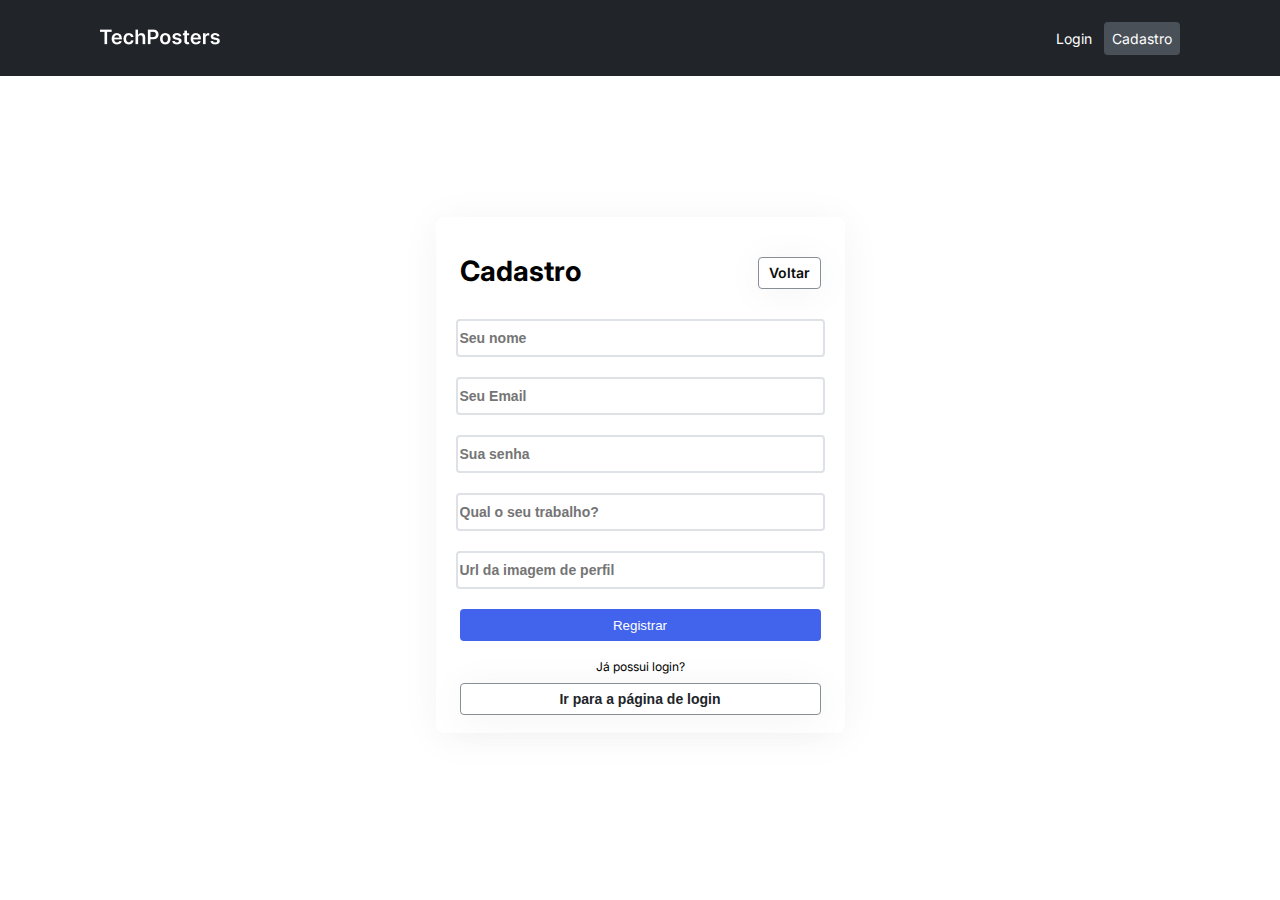
==== src/pages/cadastro.html @ e6daaa7c "Atividade Entregue" ====
<!DOCTYPE html>
<html lang="en">

<head>
    <meta charset="UTF-8">
    <meta http-equiv="X-UA-Compatible" content="IE=edge">
    <meta name="viewport" content="width=device-width, initial-scale=1.0">
    <title>Rede Social</title>
    <link rel="stylesheet" href="../styles/reset.css">
    <link rel="stylesheet" href="../styles/Cadastro.css">
</head>

<body>
    <header>
        <div class="logo"><img src="../assets/TechPosters.png" alt=""></div>
        <div class="container-right">
            <a href="">Login</a>
            <a class="header-active" href="">Cadastro</a>
        </div>
    </header>
    <main>
        <div class="cadastro-container">
            <div class="cadastro-header">
                <h2>Cadastro</h2>
                <a href="">Voltar</a>
            </div>
            <form class="cadastro-form" action="">
                <input type="text" placeholder="Seu nome" required class="Cadastro-nome">
                <input type="email" placeholder="Seu Email" required class="Cadastro-email">
                <input type="password" placeholder="Sua senha" required class="Cadastro-senha">
                <input type="text" placeholder="Qual o seu trabalho?" required class="Cadastro-trabalho">
                <input type="text" placeholder="Url da imagem de perfil" required class="Cadastro-img">
                <button type="button" class="Cadastro-btn">Registrar</button>
            </form>
            <h3>Já possui login?</h3>
            <div class="btn-container">
                <button>Ir para a página de login</button>
            </div>
        </div>
     
    </main>

    <script src="../scripts/cadastro.js" type="module"></script>
</body>

</html>
---- src/styles/Cadastro.css ----
@import url('https://fonts.googleapis.com/css2?family=Inter:wght@100;200;300;400;500;600;700;800;900&display=swap');

body{font-family: 'Inter', sans-serif;

}

:root{
    --brand1: #4263EB;
    --brand2: #364FC7;
    --grey0: #0A0C0D;
    --grey1: #212529;
    --grey2: #495057;
    --grey3: #868E96;
    --grey4: #DEE2E6;
    --grey-opacity-1: rgba(33, 37, 41, 0.5);
    --WhiteFixed: #FFFFFF;
    -like: #D7443E;

}

header{
    width: 100%;
    height: 76px;

    background-color: var(--grey1);
    position: fixed;
    display: flex;
    align-items: center;
    justify-content: space-between;

}

.logo{
    margin-left: 100px;

}

.container-right{
    margin-right: 100px;
}

.container-right > a{
    border-radius: 4px;
    width: 53px;
    height: 32px;
    padding: 8px;
    text-decoration: none;
    font-weight: 400;
    font-size: 14px;
    color: var(--WhiteFixed);
}

.header-active{
    background: #495057;
    border-radius: 4px;
    width: 53px;
    height: 32px;
    padding: 8px;
}

main{
    width: 100vw;
    height: 100vh;
    display: flex;
    align-items: center;
    justify-content: center;
}

.cadastro-container{
    margin-top: 50px;
    width: 361px;
    height: 436px;
    display: flex;
    flex-direction: column;
    justify-content: start;
    align-items: flex-start;
    padding: 40px 24px;
    gap: 30px;
    background: var(--WhiteFixed);
    box-shadow: 0px 4px 40px rgba(0, 0, 0, 0.05);
    border-radius: 8px;
}

.cadastro-container > h2{
    font-weight: 700;
    font-size: 28px;

}

.cadastro-container > h3{
    font-weight: 400;
    font-size: 12px;
    width: 100%;
    text-align: center;
    margin: -30px 0 -20px 0;

}

.cadastro-container > button{
    width: 80%;
    height: 32px;

}
.cadastro-form{
    width: 100%;
    display: flex;
    flex-direction: column;
    align-items: center;
}

.cadastro-form > input{
    width: 100%;
    height: 32px;
    margin-bottom: 20px;
    border: 2px solid var(--grey4);
    border-radius: 4px;
    outline: 0;
    font-weight: 600;
    font-size: 14px;

}

.cadastro-form > button{
    width: 100%;
    height: 32px;
    margin-bottom: 20px;
    background: #4263EB;
    border: 2px solid #4263EB;
    border-radius: 4px;
    color: var(--WhiteFixed);
    

}

.btn-container{
    width: 100%;
    display: flex;
    justify-content: center;
}

.btn-container > button{
    width: 100%;
    height: 32px;
    background: #FFFFFF;
    box-shadow: 0px 4px 40px rgba(0, 0, 0, 0.05);
    border-radius: 4px;
    border: 1px solid var(--grey3);
    font-weight: 600;
    font-size: 14px;
    color: var(--grey1);
}

.cadastro-header{
    width: 100%;
    display: flex;
    justify-content: space-between;
}

.cadastro-header > h2{
    font-weight: 700;
    font-size: 28px;
}

.cadastro-header > a{
    font-weight: 700;

    background: var(--WhiteFixed);
    padding: 8px 10px;
    box-shadow: 0px 4px 40px rgba(0, 0, 0, 0.05);
    border-radius: 4px;
    border: 1px solid var(--grey3);
    font-weight: 600;
    font-size: 14px;
    text-decoration: none;
    color: #0A0C0D;
}
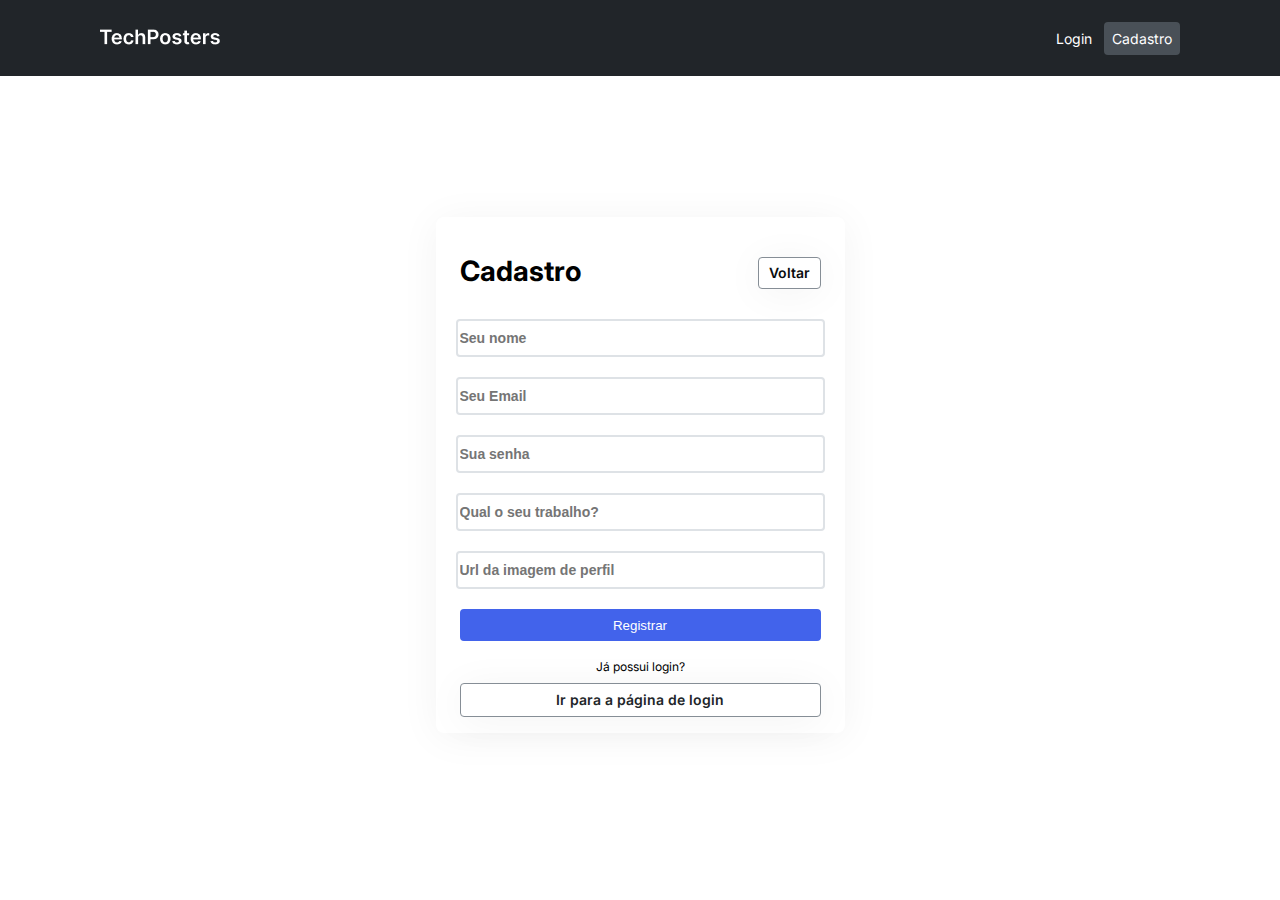
==== commit 38ed3762: "Atividade Entregue" ====
--- a/src/pages/cadastro.html
+++ b/src/pages/cadastro.html
@@ -14,15 +14,15 @@
     <header>
         <div class="logo"><img src="../assets/TechPosters.png" alt=""></div>
         <div class="container-right">
-            <a href="">Login</a>
-            <a class="header-active" href="">Cadastro</a>
+            <a href="/index.html">Login</a>
+            <a class="header-active" href="../pages/cadastro.html">Cadastro</a>
         </div>
     </header>
     <main>
         <div class="cadastro-container">
             <div class="cadastro-header">
                 <h2>Cadastro</h2>
-                <a href="">Voltar</a>
+                <a href="/index.html">Voltar</a>
             </div>
             <form class="cadastro-form" action="">
                 <input type="text" placeholder="Seu nome" required class="Cadastro-nome">
@@ -34,7 +34,7 @@
             </form>
             <h3>Já possui login?</h3>
             <div class="btn-container">
-                <button>Ir para a página de login</button>
+                <a href="/index.html">Ir para a página de login</a>
             </div>
         </div>
      
--- a/src/styles/Cadastro.css
+++ b/src/styles/Cadastro.css
@@ -139,7 +139,11 @@
     justify-content: center;
 }
 
-.btn-container > button{
+.btn-container > a{
+    display: flex;
+    align-items: center;
+    justify-content: center;
+    text-decoration: none;
     width: 100%;
     height: 32px;
     background: #FFFFFF;
